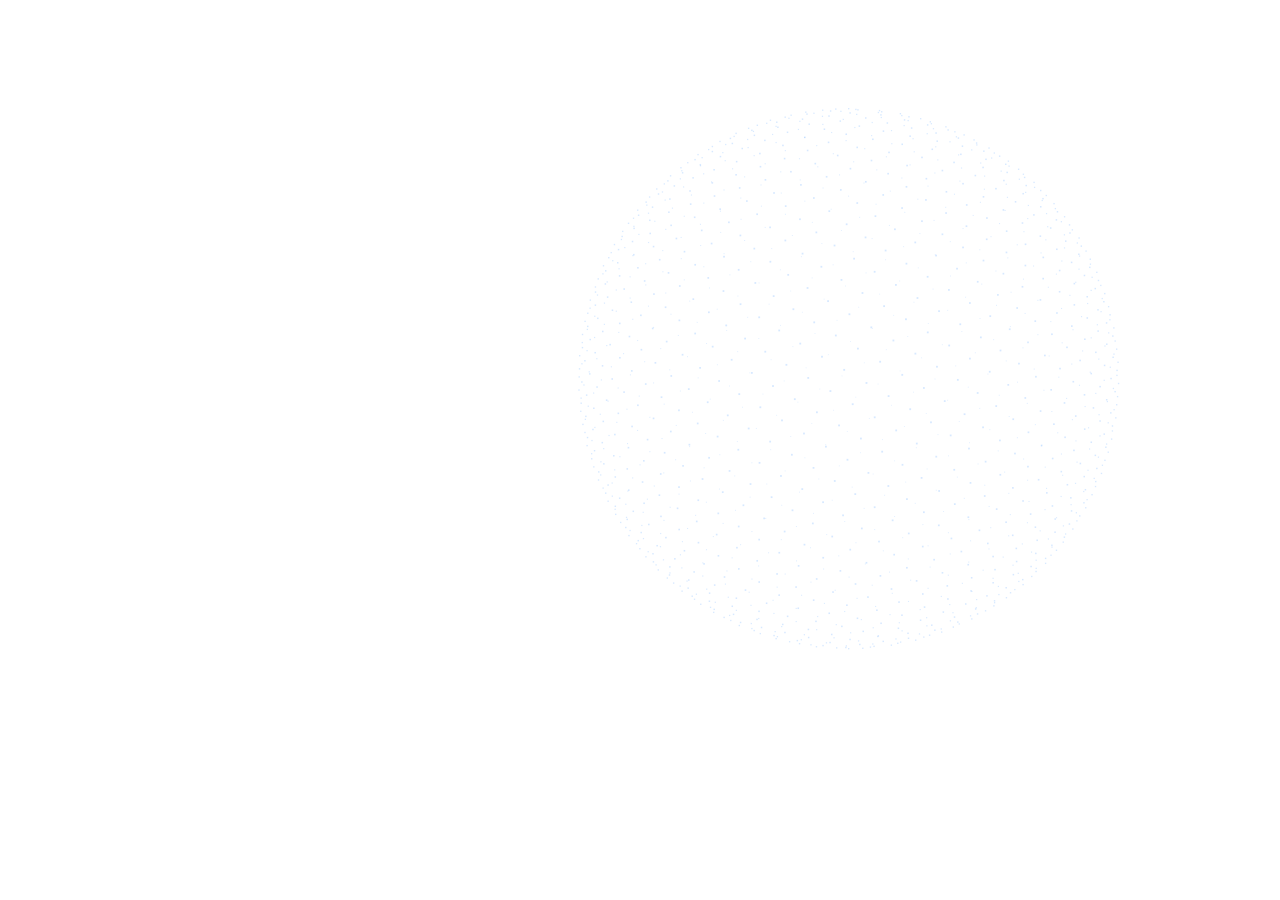
==== arc/desktop/ui/index.html @ 35d064e8 "Next phase ARC anim part 1" ====
<!doctype html>
<html lang="en">
<head>
<meta charset="utf-8">
<title>ARC</title>
<link rel="stylesheet" href="panel.css">
</head>
<body>
  <canvas id="orb" aria-hidden="true"></canvas>

  <div id="shell" class="shell">
    <div id="reply" class="reply" aria-live="polite"></div>
    <form id="composer" class="composer" autocomplete="off">
      <input id="input" type="text" placeholder="Ask ARC…" aria-label="Ask ARC" autocomplete="off">
    </form>
    <p id="status" class="status"></p>
  </div>

  <script type="module" src="panel.js"></script>
</body>
</html>
---- arc/desktop/ui/panel.css ----
/* The panel is a floating overlay, so the page paints no opaque background of its own —
   the orb's halo is the only backdrop, and everything else sits on top of whatever
   window happens to be behind. */

:root {
  --accent: #4A9EFF;
  --text: #E6EDF3;
  --dim: #9AA7B4;
  --font: ui-sans-serif, -apple-system, BlinkMacSystemFont, system-ui, sans-serif;
}

* { box-sizing: border-box; }

html, body {
  margin: 0;
  height: 100%;
  overflow: hidden;
  background: transparent;
  font-family: var(--font);
  color: var(--text);
  -webkit-font-smoothing: antialiased;
  /* The panel is dragged by its background; text selection would fight that. */
  user-select: none;
  cursor: default;
}

#orb {
  position: absolute;
  inset: 0;
  width: 100%;
  height: 100%;
}

.shell {
  position: absolute;
  inset: 0;
  display: flex;
  flex-direction: column;
  justify-content: flex-end;
  padding: 1.25rem 1.5rem 1.35rem;
  gap: 0.5rem;
  opacity: 0;
  transition: opacity 200ms ease;
  pointer-events: none;
}
/* Only the centred panel is something you type into. Parked, it is a status light. */
body[data-state="centre"] .shell { opacity: 1; pointer-events: auto; }

.reply {
  max-height: 11rem;
  overflow-y: auto;
  font-size: 0.9rem;
  line-height: 1.55;
  color: var(--text);
  white-space: pre-wrap;
  text-shadow: 0 1px 3px rgba(0, 0, 0, 0.55);
  user-select: text;
}
.reply:empty { display: none; }

.composer input {
  width: 100%;
  padding: 0.6rem 0.9rem;
  font: inherit;
  color: var(--text);
  background: rgba(18, 24, 33, 0.72);
  border: 1px solid rgba(120, 140, 165, 0.28);
  border-radius: 10px;
  outline: none;
  backdrop-filter: blur(12px);
}
.composer input:focus { border-color: rgba(74, 158, 255, 0.55); }
.composer input::placeholder { color: var(--dim); }

.status {
  margin: 0;
  min-height: 1em;
  font-size: 0.72rem;
  color: var(--dim);
  text-shadow: 0 1px 3px rgba(0, 0, 0, 0.6);
}

/* Parked in the corner, the status line is the whole interface. */
body[data-state="corner"] .status {
  position: absolute;
  left: 1rem;
  bottom: 0.9rem;
  margin: 0;
}
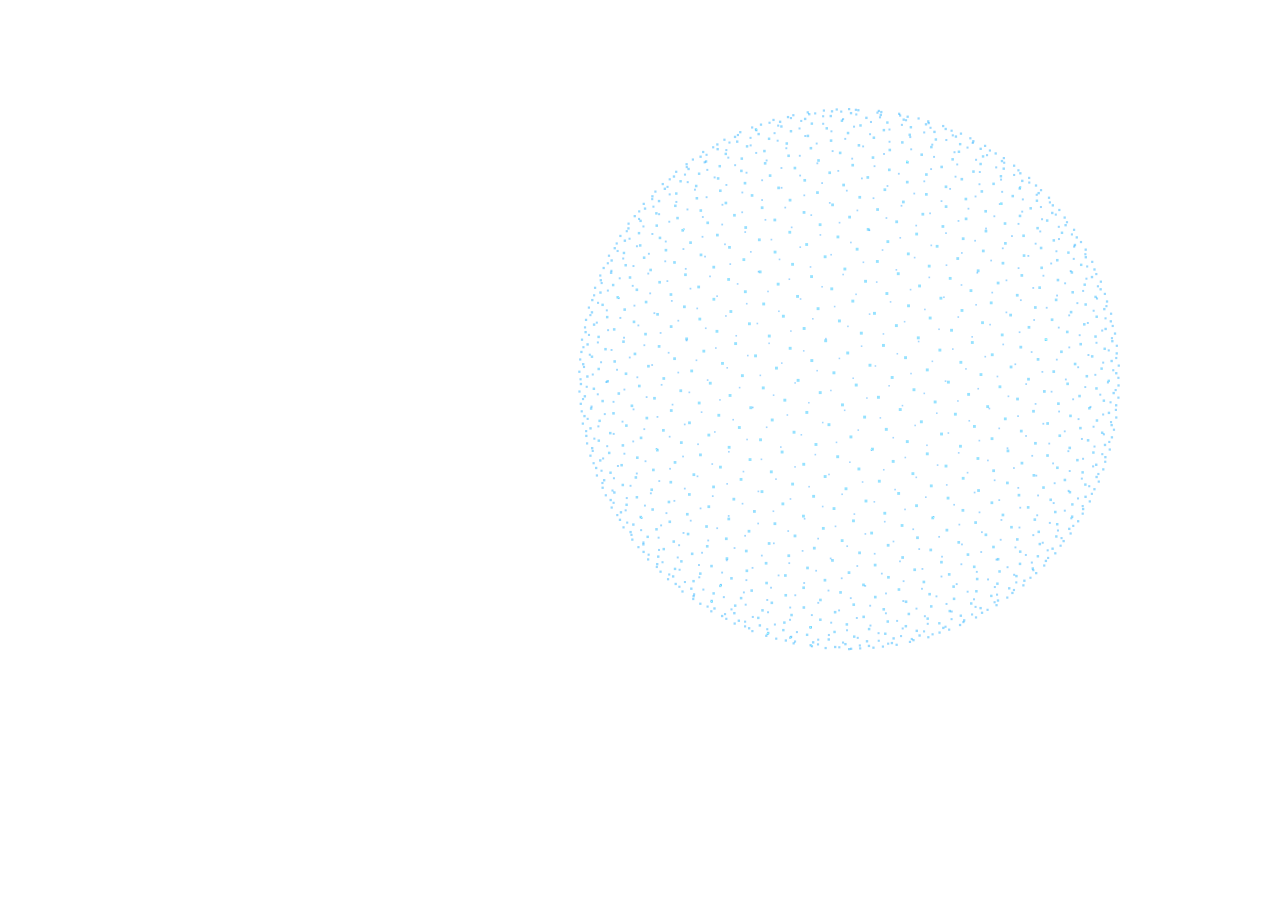
==== commit a3f7626b: "Computer phase 2.0" ====
--- a/arc/desktop/ui/index.html
+++ b/arc/desktop/ui/index.html
@@ -10,9 +10,10 @@
 
   <div id="shell" class="shell">
     <div id="reply" class="reply" aria-live="polite"></div>
-    <form id="composer" class="composer" autocomplete="off">
-      <input id="input" type="text" placeholder="Ask ARC…" aria-label="Ask ARC" autocomplete="off">
-    </form>
+
+    <!-- What the microphone is picking up, before it is final. -->
+    <p id="heard" class="heard" aria-live="polite"></p>
+
     <p id="status" class="status"></p>
   </div>
 
--- a/arc/desktop/ui/panel.css
+++ b/arc/desktop/ui/panel.css
@@ -58,19 +58,18 @@
 }
 .reply:empty { display: none; }
 
-.composer input {
-  width: 100%;
-  padding: 0.6rem 0.9rem;
-  font: inherit;
-  color: var(--text);
-  background: rgba(18, 24, 33, 0.72);
-  border: 1px solid rgba(120, 140, 165, 0.28);
-  border-radius: 10px;
-  outline: none;
-  backdrop-filter: blur(12px);
+/* Interim speech, shown while you are still talking. Dimmer than a reply because it is
+   not one yet — it is what ARC currently believes it heard. */
+.heard {
+  margin: 0;
+  min-height: 1.2em;
+  font-size: 0.9rem;
+  color: var(--dim);
+  font-style: italic;
+  text-shadow: 0 1px 3px rgba(0, 0, 0, 0.55);
 }
-.composer input:focus { border-color: rgba(74, 158, 255, 0.55); }
-.composer input::placeholder { color: var(--dim); }
+.heard:empty { display: none; }
+
 
 .status {
   margin: 0;
